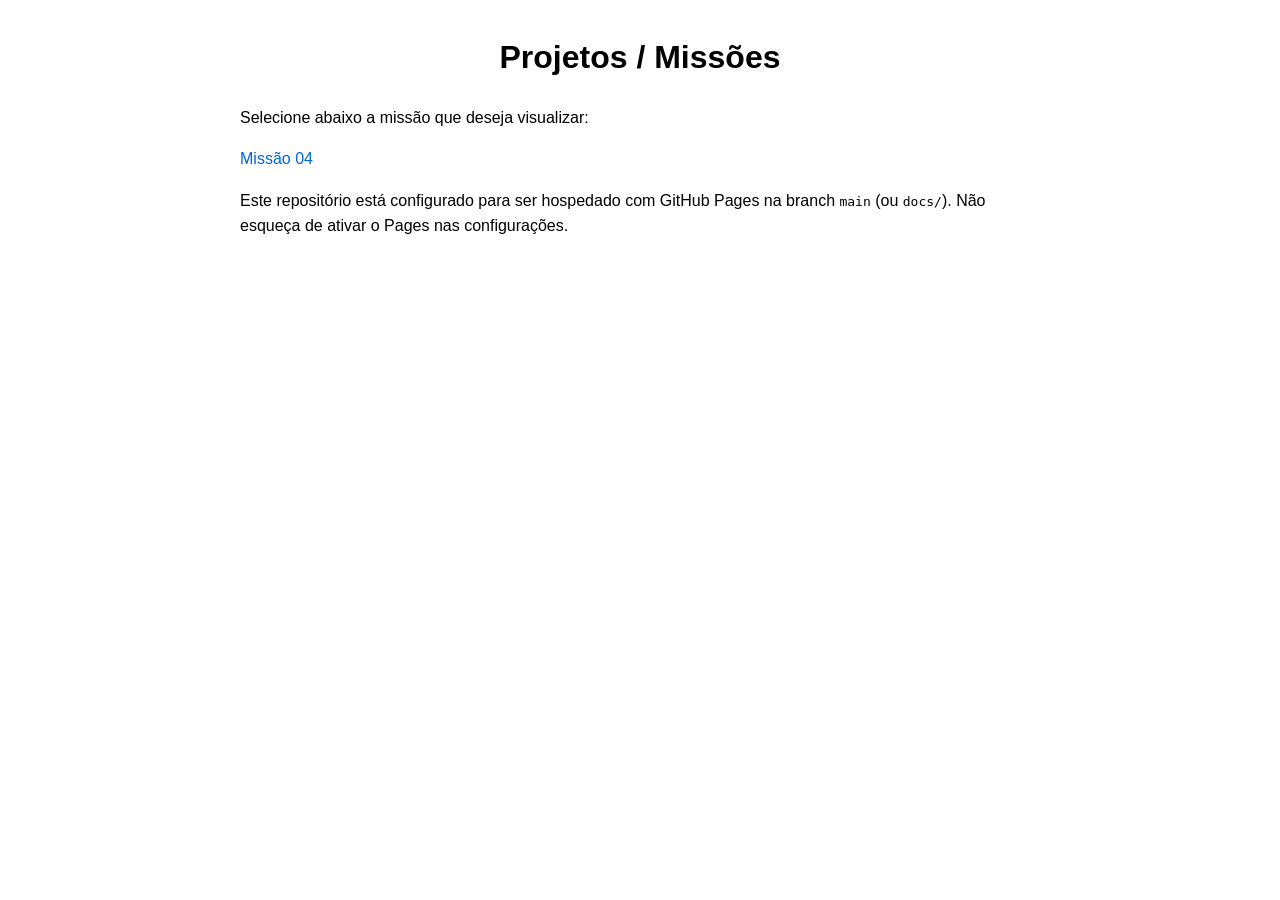
==== index.html @ 22b49fbd "Add main index.html file for project navigation" ====
<!DOCTYPE html>
<html lang="pt-BR">
<head>
    <meta charset="UTF-8">
    <meta name="viewport" content="width=device-width, initial-scale=1.0">
    <title>Missões Desmontando Games</title>
    <style>
        body {
            font-family: Arial, sans-serif;
            max-width: 800px;
            margin: 2rem auto;
            padding: 0 1rem;
            line-height: 1.6;
        }
        h1 {
            text-align: center;
        }
        ul {
            list-style: none;
            padding: 0;
        }
        li {
            margin: .5rem 0;
        }
        a {
            color: #0366d6;
            text-decoration: none;
        }
        a:hover {
            text-decoration: underline;
        }
    </style>
</head>
<body>
    <h1>Projetos / Missões</h1>
    <p>Selecione abaixo a missão que deseja visualizar:</p>
    <ul>
        <li><a href="/missao_04/index.html">Missão 04</a></li>
        <!-- adicione outros itens conforme forem criadas as pastas -->
    </ul>
    <footer>
        <p>Este repositório está configurado para ser hospedado com GitHub Pages na branch <code>main</code> (ou <code>docs/</code>). Não esqueça de ativar o Pages nas configurações.</p>
    </footer>
</body>
</html>
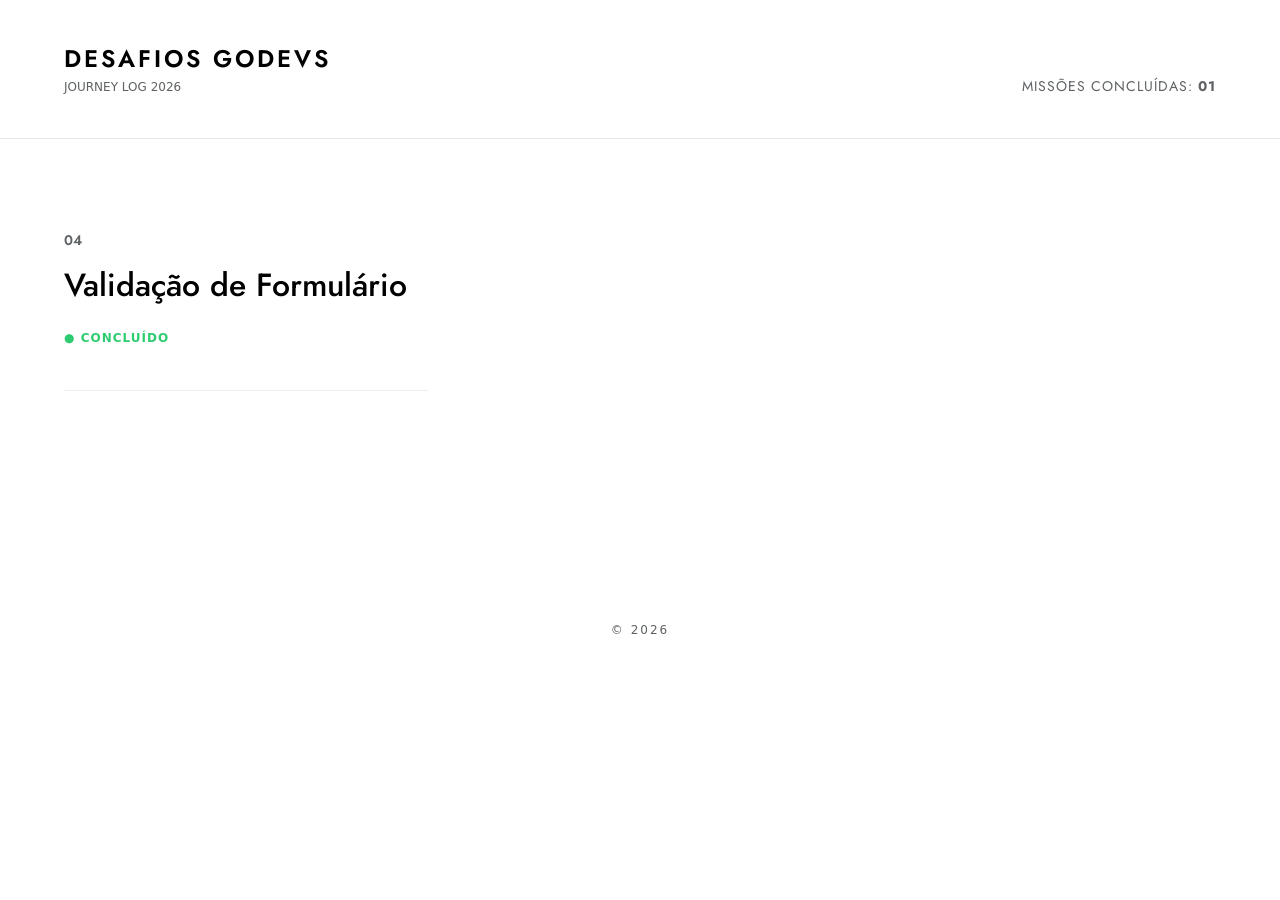
==== commit 7e86d61c: "Revamp index.html structure and styling" ====
--- a/index.html
+++ b/index.html
@@ -1,45 +1,162 @@
 <!DOCTYPE html>
 <html lang="pt-BR">
 <head>
-    <meta charset="UTF-8">
-    <meta name="viewport" content="width=device-width, initial-scale=1.0">
-    <title>Missões Desmontando Games</title>
-    <style>
-        body {
-            font-family: Arial, sans-serif;
-            max-width: 800px;
-            margin: 2rem auto;
-            padding: 0 1rem;
-            line-height: 1.6;
-        }
-        h1 {
-            text-align: center;
-        }
-        ul {
-            list-style: none;
-            padding: 0;
-        }
-        li {
-            margin: .5rem 0;
-        }
-        a {
-            color: #0366d6;
-            text-decoration: none;
-        }
-        a:hover {
-            text-decoration: underline;
-        }
-    </style>
+  <meta charset="UTF-8">
+  <meta name="viewport" content="width=device-width, initial-scale=1.0">
+  <title>Missões Dev | Dashboard de Desafios</title>
+  
+  <link href="https://fonts.googleapis.com/css2?family=Jost:wght@400;500;600&display=swap" rel="stylesheet">
+
+  <style>
+    /* === DESIGN TOKENS (Mendo-Lib Core) === */
+    :root {
+      --md-bg: #ffffff;
+      --md-text: #000000;
+      --md-accent: #5e6264;
+      --font-headings: 'Jost', sans-serif;
+      --spacing-section: 10vh;
+      --grid-gap: 30px;
+    }
+
+    * { margin: 0; padding: 0; box-sizing: border-box; }
+    
+    body {
+      background-color: var(--md-bg);
+      color: var(--md-text);
+      font-family: system-ui, -apple-system, sans-serif;
+      line-height: 1.6;
+      -webkit-font-smoothing: antialiased;
+    }
+
+    .md-container { max-width: 1400px; margin: 0 auto; padding: 0 5vw; }
+
+    /* === HEADER ESTILO AWWWARDS === */
+    .md-header {
+      padding: 40px 5vw;
+      display: flex;
+      justify-content: space-between;
+      align-items: flex-end;
+      border-bottom: 1px solid rgba(0,0,0,0.1);
+    }
+
+    .md-logo {
+      font-family: var(--font-headings);
+      font-size: 24px;
+      font-weight: 600;
+      letter-spacing: 3px;
+      text-transform: uppercase;
+    }
+
+    .md-stats {
+      font-family: var(--font-headings);
+      font-size: 14px;
+      text-transform: uppercase;
+      letter-spacing: 1px;
+      color: var(--md-accent);
+    }
+
+    /* === GRID DE MISSÕES === */
+    .mission-grid {
+      display: grid;
+      grid-template-columns: repeat(12, 1fr);
+      gap: var(--grid-gap);
+      padding: var(--spacing-section) 0;
+    }
+
+    /* Card de Missão Individual */
+    .mission-card {
+      grid-column: span 4; /* 3 colunas por linha */
+      border-bottom: 1px solid #eee;
+      padding-bottom: 40px;
+      margin-bottom: 40px;
+      transition: all 0.4s ease;
+      text-decoration: none;
+      color: inherit;
+    }
+
+    /* Efeito de Escada (Assimetria Mendo) */
+    .mission-card:nth-child(2n) { margin-top: 60px; }
+
+    .mission-number {
+      font-family: var(--font-headings);
+      font-size: 14px;
+      font-weight: 600;
+      color: var(--md-accent);
+      display: block;
+      margin-bottom: 15px;
+    }
+
+    .mission-title {
+      font-family: var(--font-headings);
+      font-size: 32px;
+      font-weight: 500;
+      line-height: 1.2;
+      margin-bottom: 20px;
+      display: block;
+    }
+
+    .mission-status {
+      display: inline-flex;
+      align-items: center;
+      font-size: 12px;
+      text-transform: uppercase;
+      letter-spacing: 1px;
+      font-weight: 700;
+    }
+
+    .status-completed { color: #2ecc71; }
+    .status-pending { color: #f1c40f; }
+
+    /* Hover Effects */
+    .mission-card:hover {
+      border-bottom-color: var(--md-text);
+      transform: translateY(-5px);
+    }
+
+    .mission-card:hover .mission-title {
+      padding-left: 10px;
+      transition: padding 0.3s ease;
+    }
+
+    /* Responsividade */
+    @media (max-width: 900px) {
+      .mission-card { grid-column: span 6; }
+      .mission-card:nth-child(2n) { margin-top: 0; }
+    }
+    @media (max-width: 600px) {
+      .mission-card { grid-column: span 12; }
+    }
+  </style>
 </head>
 <body>
-    <h1>Projetos / Missões</h1>
-    <p>Selecione abaixo a missão que deseja visualizar:</p>
-    <ul>
-        <li><a href="/missao_04/index.html">Missão 04</a></li>
-        <!-- adicione outros itens conforme forem criadas as pastas -->
-    </ul>
-    <footer>
-        <p>Este repositório está configurado para ser hospedado com GitHub Pages na branch <code>main</code> (ou <code>docs/</code>). Não esqueça de ativar o Pages nas configurações.</p>
-    </footer>
+
+  <header class="md-header">
+    <div>
+      <h1 class="md-logo">Desafios GoDevs</h1>
+      <p style="font-size: 12px; color: var(--md-accent);">JOURNEY LOG 2026</p>
+    </div>
+    <div class="md-stats">
+      Missões Concluídas: <strong>01</strong> 
+    </div>
+  </header>
+
+  <main class="md-container">
+    
+    <div class="mission-grid">
+
+      <a href="./missao_04/index.html" class="mission-card">
+        <span class="mission-number">04</span>
+        <span class="mission-title">Validação de Formulário</span>
+        <span class="mission-status status-completed">● Concluído</span>
+      </a>
+
+      </div>
+
+  </main>
+
+  <footer style="padding: 100px 5vw 40px; text-align: center; font-size: 12px; color: var(--md-accent); text-transform: uppercase; letter-spacing: 2px;">
+    &copy; 2026
+  </footer>
+
 </body>
-</html>+</html>
